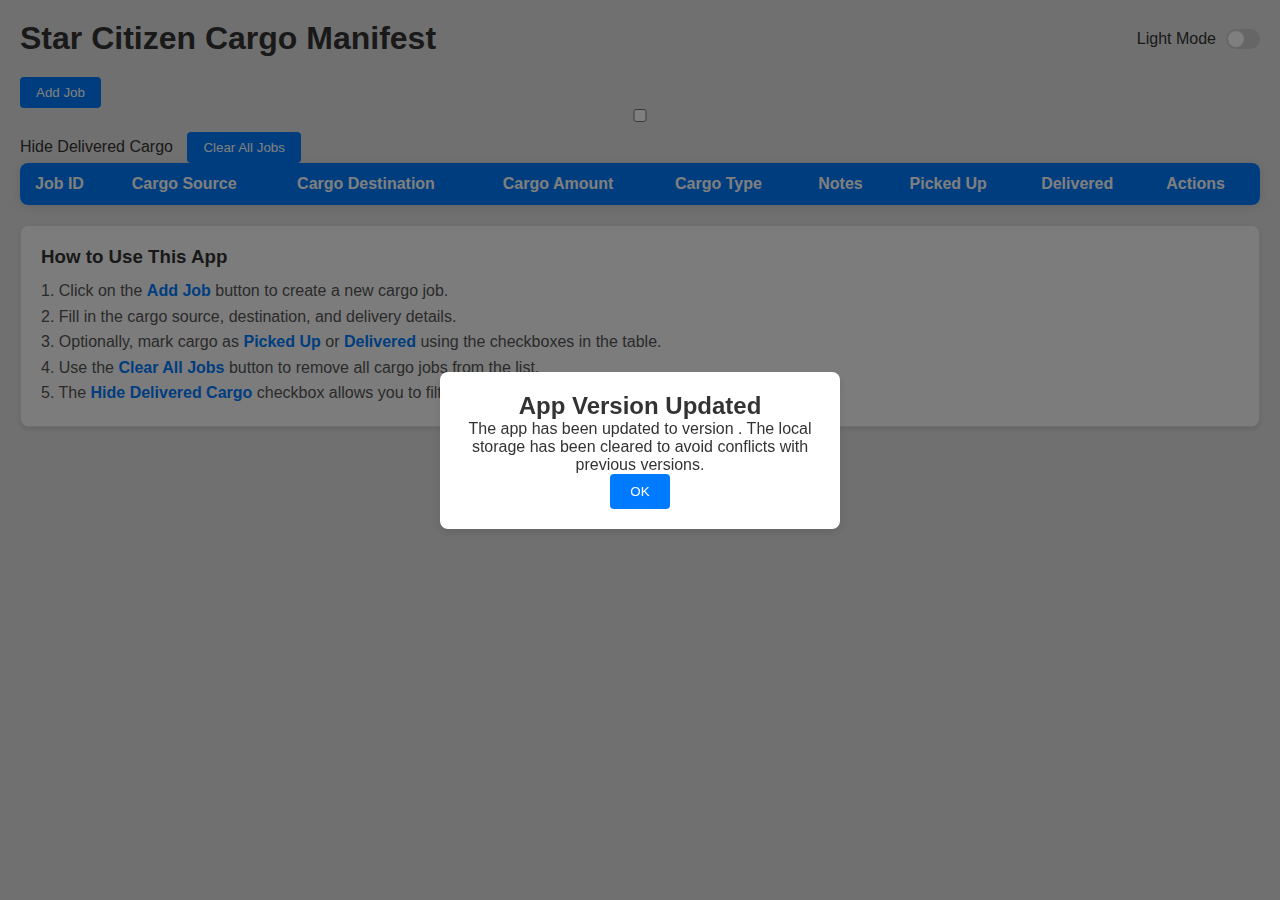
==== index.html @ daebb5b3 "Move to base path" ====
<!DOCTYPE html>
<html lang="en">
<head>
  <meta charset="UTF-8">
  <meta name="viewport" content="width=device-width, initial-scale=1.0">
  <title>Star Citizen Cargo Manifest</title>
  <link rel="stylesheet" href="styles.css">
</head>
<body>
  <div class="header">
    <h1>Star Citizen Cargo Manifest</h1>
    <div class="dark-mode-container">
      <span id="toggleLabel">Light Mode</span>
      <label class="switch">
        <input type="checkbox" id="darkModeToggle">
        <span class="slider small round"></span>
      </label>
    </div>
  </div>

  <button id="addJobButton">Add Job</button>
  <label class="checkbox-label">
    <input type="checkbox" id="hideDelivered"> Hide Delivered Cargo
  </label>
  <button id="clearAllButton">Clear All Jobs</button>

  <table id="cargoTable">
    <thead>
      <tr>
        <th>Job ID</th>
        <th onclick="sortTable(0)">Cargo Source</th>
        <th onclick="sortTable(1)">Cargo Destination</th>
        <th onclick="sortTable(2)">Cargo Amount</th>
        <th>Cargo Type</th> <!-- New Column for Cargo Type -->
        <th>Notes</th>
        <th>Picked Up</th>
        <th>Delivered</th>
        <th>Actions</th>
      </tr>
    </thead>
    <tbody id="cargoBody">
    </tbody>
  </table>

  <!-- Add Job Popup -->
  <div id="addJobModal" class="modal">
    <div class="modal-content">
      <h2>Add New Cargo Job</h2>

      <!-- Pickups Accordion -->
      <button class="accordion">Pickups</button>
      <div class="accordion-content">
        <div id="pickupLocation" class="grid"></div>
      </div>

      <!-- Deliveries Accordion -->
      <button class="accordion">Deliveries</button>
      <div class="accordion-content">
        <div id="deliveryLocation" class="grid"></div>
      </div>

      <!-- Cargo Type and Details -->
      <h3>Cargo Type</h3>
      <label for="cargoType">Cargo Type:</label>
      <input type="text" id="cargoType" placeholder="Enter cargo type">

      <h3>Cargo Details</h3>
      <div id="cargoDetails"></div><br>

      <button onclick="addJob()">Add Job</button>
      <button onclick="closeModal()">Close</button>
    </div>
  </div>

  <!-- Usage Information Box -->
  <div id="usageInfo" class="info-box">
    <h3>How to Use This App</h3>
    <p>
      1. Click on the <strong>Add Job</strong> button to create a new cargo job.<br>
      2. Fill in the cargo source, destination, and delivery details.<br>
      3. Optionally, mark cargo as <strong>Picked Up</strong> or <strong>Delivered</strong> using the checkboxes in the table.<br>
      4. Use the <strong>Clear All Jobs</strong> button to remove all cargo jobs from the list.<br>
      5. The <strong>Hide Delivered Cargo</strong> checkbox allows you to filter out cargo that has already been delivered.
    </p>
  </div>

  <!-- Version Change Notification Modal -->
  <div id="versionModal" class="modal">
    <div class="modal-content">
      <h2>App Version Updated</h2>
      <p>The app has been updated to version <span id="currentVersion"></span>. The local storage has been cleared to avoid conflicts with previous versions.</p>
      <button onclick="closeVersionModal()">OK</button>
    </div>
  </div>  

  <script src="index.js"></script>
</body>
</html>
---- styles.css ----
/* General Reset */
* {
    margin: 0;
    padding: 0;
    box-sizing: border-box;
  }
  
  /* Dark Mode Styling */
  :root {
    --bg-color: #e0e0e0;
    --text-color: #333;
    --table-bg: #fff;
    --table-header-bg: #007bff;
    --table-header-text: white;
    --button-bg: #007bff;
    --button-text: white;
    --modal-bg: white;
    --input-bg: #fff;
    --accordion-bg: #007bff;
    --accordion-hover-bg: #0056b3;
    --accordion-content-bg: #f8f9fa;
  }
  
  .dark-mode {
    --bg-color: #181818;
    --text-color: #e0e0e0;
    --table-bg: #303030;
    --table-header-bg: #555;
    --table-header-text: #e0e0e0;
    --button-bg: #555;
    --button-text: #e0e0e0;
    --modal-bg: #333;
    --input-bg: #444;
    --accordion-bg: #444;
    --accordion-hover-bg: #555;
    --accordion-content-bg: #333;
  }
  
  /* Body Styling */
  body {
    font-family: 'Helvetica Neue', Arial, sans-serif;
    background-color: var(--bg-color);
    color: var(--text-color);
    padding: 20px;
  }
  
  h1 {
    font-size: 2em;
    color: var(--text-color);
  }
  
  .header {
    display: flex;
    justify-content: space-between;
    align-items: center;
    margin-bottom: 20px;
  }
  
  .dark-mode-container {
    display: flex;
    align-items: center;
  }
  
  #toggleLabel {
    margin-right: 10px;
  }
  
  /* Dark mode toggle switch */
  .switch {
    position: relative;
    display: inline-block;
    width: 34px;
    height: 20px;
  }
  
  .switch input {
    opacity: 0;
    width: 0;
    height: 0;
  }
  
  .slider.small {
    position: absolute;
    cursor: pointer;
    top: 0;
    left: 0;
    right: 0;
    bottom: 0;
    background-color: #ccc;
    transition: .4s;
    border-radius: 20px;
  }
  
  .slider.small:before {
    position: absolute;
    content: "";
    height: 16px;
    width: 16px;
    left: 2px;
    bottom: 2px;
    background-color: white;
    transition: .4s;
    border-radius: 50%;
  }
  
  input:checked + .slider.small {
    background-color: #007bff;
  }
  
  input:checked + .slider.small:before {
    transform: translateX(14px);
  }
  
  /* Modal Styling */
  .modal {
    display: none;
    position: fixed;
    left: 0;
    top: 0;
    width: 100%;
    height: 100%;
    background-color: rgba(0, 0, 0, 0.4);
    justify-content: center;
    align-items: center;
  }
  
  .modal-content {
    background-color: var(--modal-bg);
    padding: 20px;
    border-radius: 8px;
    width: 800px;
    max-height: 80vh;
    overflow: hidden;
    box-shadow: 0 4px 10px rgba(0, 0, 0, 0.1);
  }
  
  /* Accordion Styling */
  .accordion {
    background-color: var(--accordion-bg);
    color: var(--table-header-text);
    cursor: pointer;
    padding: 10px;
    width: 100%;
    border: none;
    text-align: left;
    outline: none;
    font-size: 16px;
    margin-bottom: 5px;
    border-radius: 4px;
    transition: background-color 0.3s;
  }
  
  .accordion:hover {
    background-color: var(--accordion-hover-bg);
  }
  
  .accordion.active {
    background-color: var(--accordion-hover-bg);
  }
  
  .accordion-content {
    padding: 10px;
    display: none;
    overflow: auto;
    max-height: 200px;
    background-color: var(--accordion-content-bg);
    border-radius: 4px;
    margin-bottom: 10px;
  }
  
  /* Two Column Layout */
  .accordion-content .grid {
    display: grid;
    grid-template-columns: 1fr 2fr 1fr 2fr 1fr 2fr;
    gap: 10px;
  }
  
  .accordion-content label {
    display: flex;
    align-items: center;
    gap: 0px;
    margin-bottom: 8px;
    font-weight: 400;
    cursor: pointer;
  }
  
  .accordion-content input[type="checkbox"] {
    margin-right: 4px;
  }
  
  /* Buttons */
  .modal button {
    background-color: var(--button-bg);
    color: var(--button-text);
    border: none;
    padding: 8px 16px;
    border-radius: 4px;
    cursor: pointer;
    transition: background-color 0.3s;
  }
  
  .modal button:hover {
    background-color: #0056b3;
  }
  
  button:disabled {
    background-color: #cccccc;
    cursor: not-allowed;
  }
  
  /* Table Styling */
  table {
    width: 100%;
    border-collapse: collapse;
    background-color: var(--table-bg);
    color: var(--text-color);
    box-shadow: 0 2px 8px rgba(0, 0, 0, 0.1);
    border-radius: 8px;
    overflow: hidden;
  }
  
  thead {
    background-color: var(--table-header-bg);
    color: var(--table-header-text);
  }
  
  th, td {
    padding: 12px 15px;
    text-align: left;
  }
  
  button {
    background-color: var(--button-bg);
    color: var(--button-text);
    border: none;
    padding: 8px 16px;
    border-radius: 4px;
    cursor: pointer;
    transition: background-color 0.3s;
  }
  
  button:hover {
    background-color: #0056b3;
  }
  
  button:disabled {
    background-color: #cccccc;
    cursor: not-allowed;
  }
  
  /* Input fields in the modal */
  input, textarea {
    background-color: var(--input-bg);
    color: var(--text-color);
    border: 1px solid #ccc;
    padding: 6px;
    margin-bottom: 10px;
    width: 100%;
  }
  
  .checkbox-label {
    margin-right: 10px;
  }
  
  /* Responsive Design */
  @media (max-width: 768px) {
    .modal-content {
      width: 90%;
    }
  
    table {
      font-size: 14px;
    }
  
    th, td {
      padding: 10px;
    }
  
    button {
      padding: 8px 16px;
    }
  }
  
  /* Modal for Version Update Notification */
#versionModal {
    display: none;
    position: fixed;
    z-index: 999;
    left: 0;
    top: 0;
    width: 100%;
    height: 100%;
    background-color: rgba(0, 0, 0, 0.5);
    justify-content: center;
    align-items: center;
  }
  
  #versionModal .modal-content {
    background-color: white;
    padding: 20px;
    border-radius: 8px;
    width: 400px;
    text-align: center;
    box-shadow: 0 4px 10px rgba(0, 0, 0, 0.1);
  }
  
  #versionModal button {
    background-color: #007bff;
    color: white;
    border: none;
    padding: 10px 20px;
    border-radius: 4px;
    cursor: pointer;
    transition: background-color 0.3s;
  }
  
  #versionModal button:hover {
    background-color: #0056b3;
  }

  /* Styling for the usage information box */
.info-box {
    background-color: #f9f9f9;
    padding: 20px;
    margin-top: 20px;
    border: 1px solid #ddd;
    border-radius: 8px;
    box-shadow: 0 2px 4px rgba(0, 0, 0, 0.1);
  }
  
  .info-box h3 {
    margin-bottom: 10px;
    color: #333;
  }
  
  .info-box p {
    font-size: 16px;
    line-height: 1.6;
    color: #555;
  }
  
  .info-box strong {
    color: #007bff;
  }
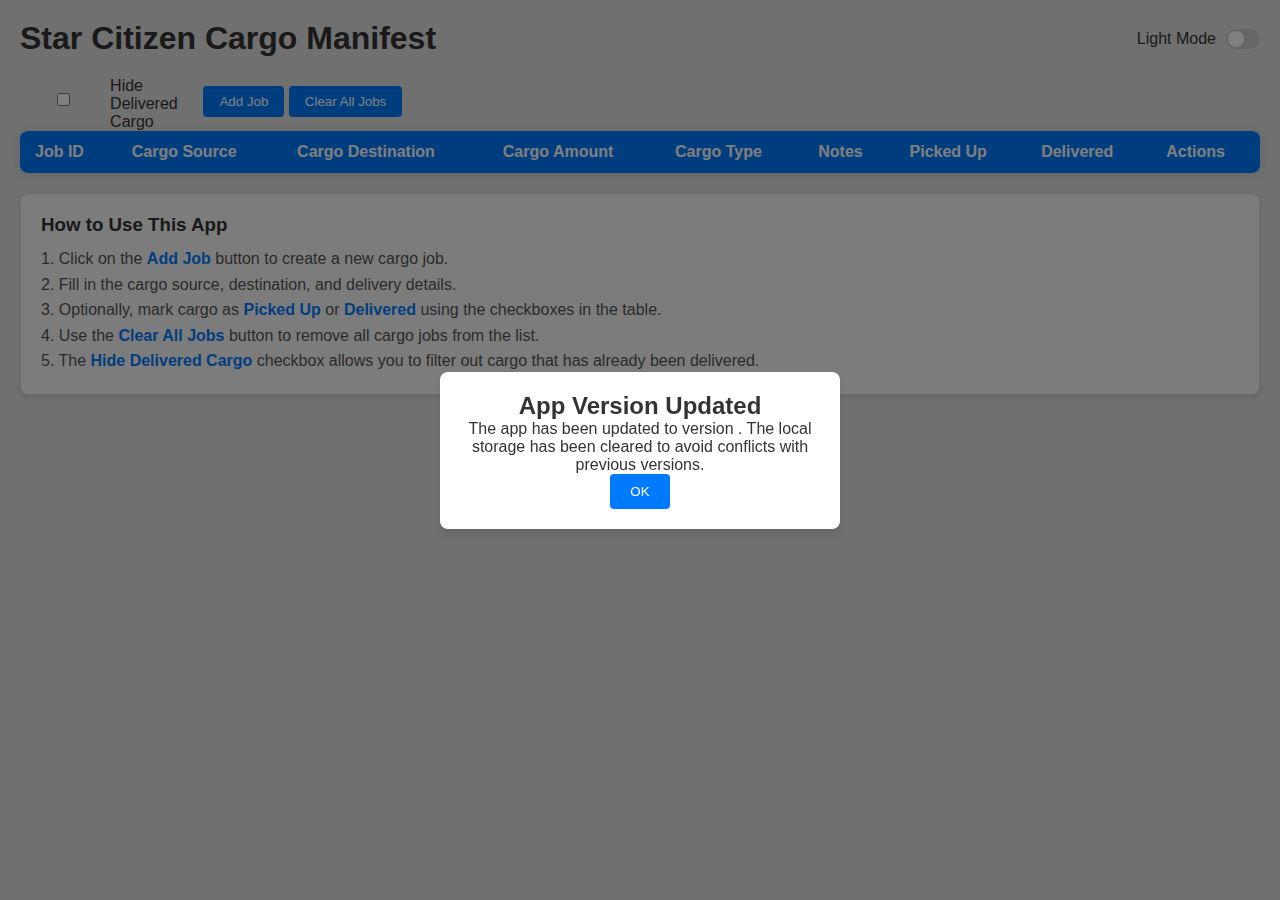
==== commit d1f884e8: "formatting of hide delivered cargo checkbox" ====
--- a/index.html
+++ b/index.html
@@ -17,11 +17,12 @@
       </label>
     </div>
   </div>
+  <label class="checkbox-label">
+    <input type="checkbox" id="hideDelivered">Hide Delivered Cargo
+  </label>
 
   <button id="addJobButton">Add Job</button>
-  <label class="checkbox-label">
-    <input type="checkbox" id="hideDelivered"> Hide Delivered Cargo
-  </label>
+
   <button id="clearAllButton">Clear All Jobs</button>
 
   <table id="cargoTable">
--- a/styles.css
+++ b/styles.css
@@ -260,6 +260,10 @@
   
   .checkbox-label {
     margin-right: 10px;
+
+    display: inline-flex;
+    align-items: center;
+    gap: 3px; /* Adjust the gap to control spacing between the checkbox and text */
   }
   
   /* Responsive Design */
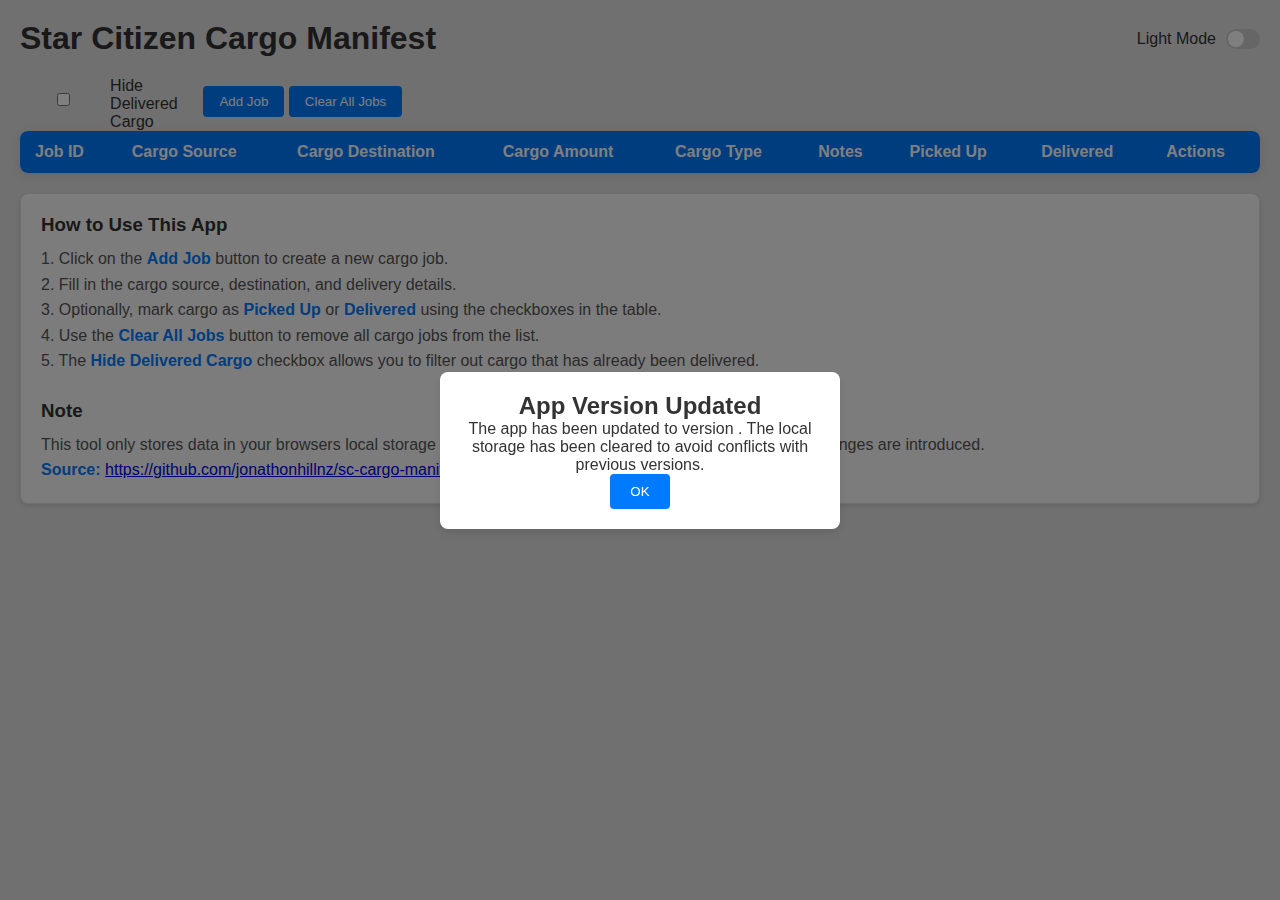
==== commit d519efe5: "Edit notes at the bottom of the page" ====
--- a/index.html
+++ b/index.html
@@ -82,6 +82,14 @@
       3. Optionally, mark cargo as <strong>Picked Up</strong> or <strong>Delivered</strong> using the checkboxes in the table.<br>
       4. Use the <strong>Clear All Jobs</strong> button to remove all cargo jobs from the list.<br>
       5. The <strong>Hide Delivered Cargo</strong> checkbox allows you to filter out cargo that has already been delivered.
+      <br>
+      <br>
+      </p>
+      <h3>Note</h3>
+      <p>This tool only stores data in your browsers local storage and may from time to time need to be wiped if major changes are introduced.<br>
+
+      <strong>Source:</strong> <a href=https://github.com/jonathonhillnz/sc-cargo-manifest>https://github.com/jonathonhillnz/sc-cargo-manifest</a>
+        
     </p>
   </div>
 
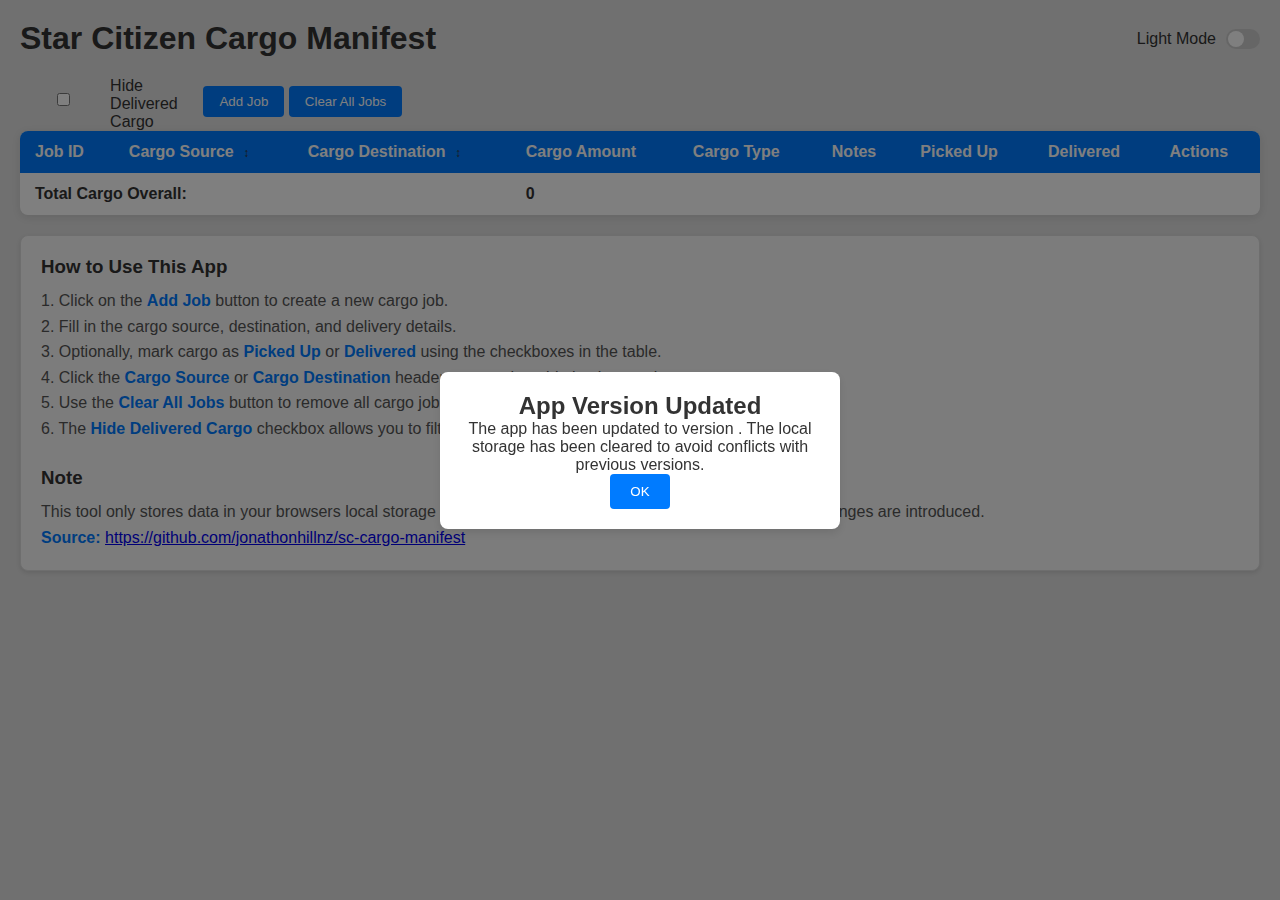
==== commit 10420fd3: "Make the UI more obvious that the source/destination can be sorted" ====
--- a/index.html
+++ b/index.html
@@ -29,8 +29,8 @@
     <thead>
       <tr>
         <th>Job ID</th>
-        <th onclick="sortTable(0)">Cargo Source</th>
-        <th onclick="sortTable(1)">Cargo Destination</th>
+        <th onclick="sortTable(0)">Cargo Source <span class="sortable-arrow">↕</span></th>
+        <th onclick="sortTable(1)">Cargo Destination <span class="sortable-arrow">↕</span></th>
         <th onclick="sortTable(2)">Cargo Amount</th>
         <th>Cargo Type</th> <!-- New Column for Cargo Type -->
         <th>Notes</th>
@@ -65,6 +65,10 @@
       <label for="cargoType">Cargo Type:</label>
       <input type="text" id="cargoType" placeholder="Enter cargo type">
 
+      <h3>Notes</h3>
+      <label for="jobNotes">Notes:</label>
+      <textarea id="jobNotes" placeholder="Enter notes for this job"></textarea><br>      
+
       <h3>Cargo Details</h3>
       <div id="cargoDetails"></div><br>
 
@@ -80,8 +84,9 @@
       1. Click on the <strong>Add Job</strong> button to create a new cargo job.<br>
       2. Fill in the cargo source, destination, and delivery details.<br>
       3. Optionally, mark cargo as <strong>Picked Up</strong> or <strong>Delivered</strong> using the checkboxes in the table.<br>
-      4. Use the <strong>Clear All Jobs</strong> button to remove all cargo jobs from the list.<br>
-      5. The <strong>Hide Delivered Cargo</strong> checkbox allows you to filter out cargo that has already been delivered.
+      4. Click the <strong>Cargo Source</strong> or <strong>Cargo Destination</strong> headers to sort the table by these columns.<br> <!-- Added sorting explanation -->
+      5. Use the <strong>Clear All Jobs</strong> button to remove all cargo jobs from the list.<br>
+      6. The <strong>Hide Delivered Cargo</strong> checkbox allows you to filter out cargo that has already been delivered.
       <br>
       <br>
       </p>
--- a/styles.css
+++ b/styles.css
@@ -119,9 +119,10 @@
     top: 0;
     width: 100%;
     height: 100%;
-    background-color: rgba(0, 0, 0, 0.4);
+    background-color: rgba(0, 0, 0, 0.5);
     justify-content: center;
     align-items: center;
+    overflow-y: scroll; /* Enable scrolling inside the modal */
   }
   
   .modal-content {
@@ -129,8 +130,8 @@
     padding: 20px;
     border-radius: 8px;
     width: 800px;
-    max-height: 80vh;
-    overflow: hidden;
+    max-height: 80vh; /* Limit the modal's content to 80% of viewport height */
+    overflow-y: scroll; /* Enable scrolling inside the modal */
     box-shadow: 0 4px 10px rgba(0, 0, 0, 0.1);
   }
   
@@ -228,6 +229,22 @@
     padding: 12px 15px;
     text-align: left;
   }
+
+  th {
+    cursor: pointer;
+    text-align: left;
+    position: relative;
+  }
+  
+  .sortable-arrow {
+    font-size: 12px;
+    margin-left: 5px;
+    color: var(--text-color);
+  }
+  
+  th:hover {
+    text-decoration: underline; /* Add underline on hover to indicate it's clickable */
+  }  
   
   button {
     background-color: var(--button-bg);
